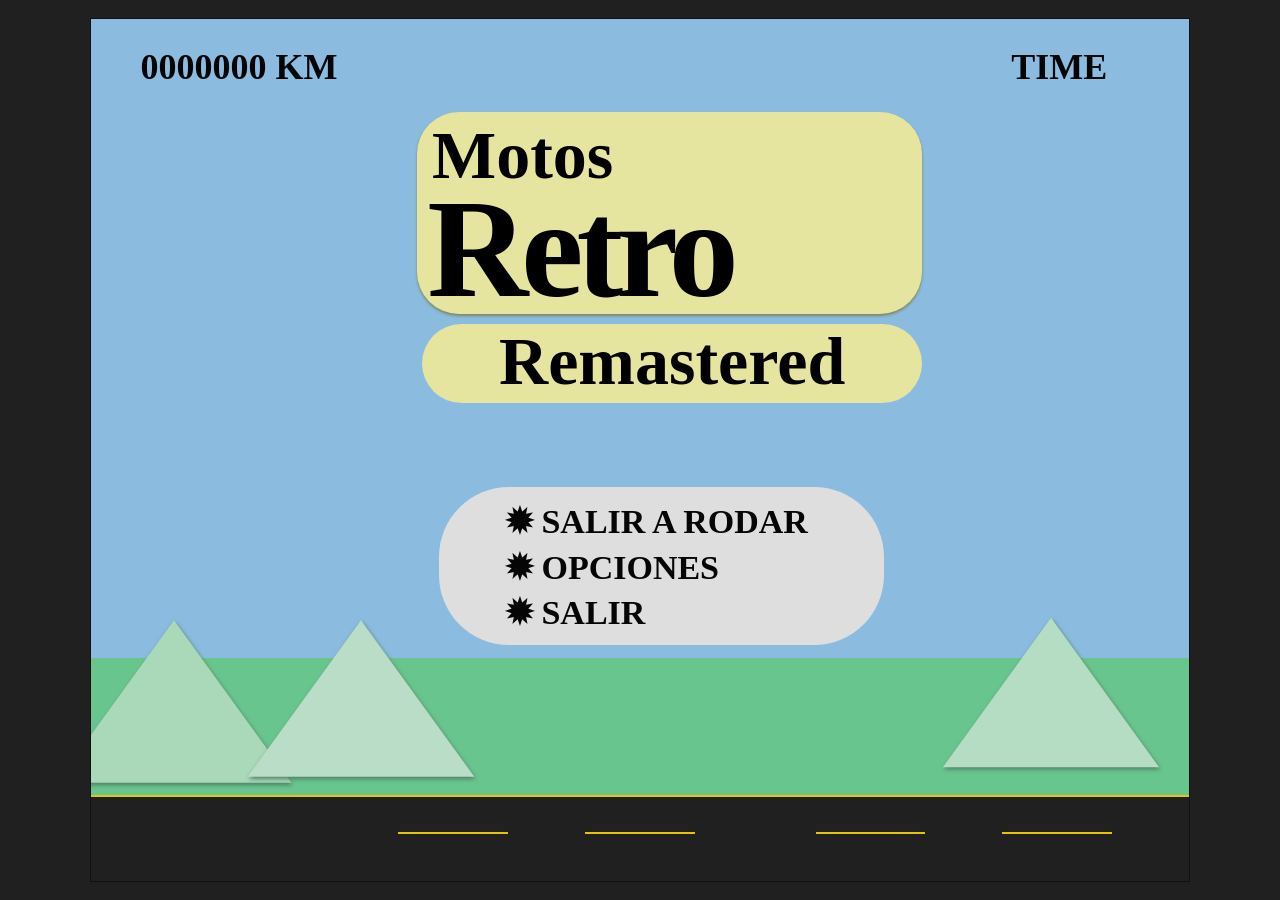
==== index.html @ 64a7cdd2 "Add files via upload" ====
<!DOCTYPE html>
<html lang="es">
<head>
  <meta charset="UTF-8">
  <meta name="viewport" content="width=device-width, initial-scale=1.0">
  <title>Motos Retro Remastered</title>
  <link rel="stylesheet" href="style.css">
</head>
<body>
  <main class="game-pantalla">
    <header class="marcadores">
      <p class="kilometers">0000000 KM</p>
      <p class="time">TIME</p>
    </header>

    <section class="game-titulo" aria-label="Motos Retro Remastered">
      <div class="title-main">
        <span class="title-small">Motos</span>
        <h1>Retro</h1>
      </div>
      <div class="title-sub">Remastered</div>
    </section>

   <div class="cloud cloud-left">
      <img src="imagenes/pngtree-pixel-art-white-cloud-graphic-design-vector-png-image_16480393.png" alt="">
   </div>

   <div class="cloud cloud-right">
      <img src="imagenes/pngtree-pixel-art-white-cloud-graphic-design-vector-png-image_16480393.png" alt="">
   </div>

    <section class="montanha" aria-hidden="true">
      <div class="mountain mountain-left"></div>
      <div class="mountain mountain-center"></div>
      <div class="mountain mountain-right"></div>
    </section>

    <nav class="menu" aria-label="Menú principal">
      <a href="#" class="menu-button">✹ SALIR A RODAR</a>
      <a href="#" class="menu-button">✹ OPCIONES</a>
      <a href="#" class="menu-button">✹ SALIR</a>
    </nav>

    <div class="motorcycle" aria-hidden="true"><img src="imagenes/moto.png" alt=""></div>

    <div class="calle" aria-hidden="true">
      <span class="road-line line-one"></span>
      <span class="road-line line-two"></span>
      <span class="road-line line-three"></span>
      <span class="road-line line-four"></span>
    </div>
  </main>
</body>
</html>
---- style.css ----
* {
  box-sizing: border-box;
  margin: 0;
  padding: 0;
}

html, body {
  min-height: 100%;
}

body {
  display: grid;
  place-items: center;
  min-height: 100vh;
  padding: 16px;
  background: #202020;
  font-family: Georgia, "Times New Roman", serif;
}

.game-pantalla {
  position: relative;
  width: min(100%, 1100px);
  aspect-ratio: 977 / 768;
  min-height: 560px;
  overflow: hidden;
  border: 1px solid #111;
  background: linear-gradient(
    to bottom,
    #8bbce0 0%,
    #8bbce0 74.1%,
    #69c58e 74.1%,
    #69c58e 90%,
    #202020 90%,
    #202020 100%
  );
}


.marcadores {
  position: absolute;
  z-index: 5;
  top: 3.2%;
  left: 4.5%;
  right: 7%;
  display: flex;
  justify-content: space-between;
  align-items: center;
  color: #050505;
  font-size: clamp(17px, 3.6vw, 36px);
  font-weight: 900;
}

.time {
  margin-right: 0.5%;
}

/* Título */
.game-titulo {
  position: absolute;
  z-index: 4;
  top: 10.8%;
  left: 29.7%;
  width: 46%;
  color: #000;
  text-align: center;
  font-weight: 900;
}

.title-main {
  height: 28.2%;
  min-height: 150px;
  padding: 3% 2% 0;
  border-radius: 42px;
  background: #e6e5a0;
  box-shadow: 0 2px 3px #7e865d;
  text-align: left;
}

.title-small {
  display: block;
  margin-left: 1%;
  font-size: clamp(27px, 6.7vw, 68px);
  line-height: 0.85;
}

.title-main h1 {
  font-size: clamp(60px, 14vw, 140px);
  line-height: 0.92;
  letter-spacing: -7px;
}

.title-sub {
  margin: 2% 0 0 1%;
  padding: 0 3% 1%;
  border-radius: 50px;
  background: #e6e5a0;
  font-size: clamp(26px, 7vw, 68px);
  line-height: 1.1;
  white-space: nowrap;
}

/* Nubeisss*/
.cloud {
  position: absolute;
  z-index: 2;
  width: 120px;
}


.cloud img {
  width: 100%;
  height: auto;
  display: block;
}


.cloud-left {
  top: 31%;
  left: 10%;
}

.cloud-right {
  top: 31%;
  right: 5%;
}

/* Montaññis*/
.montanha {
  position: absolute;
  inset: 0;
  z-index: 1;
  pointer-events: none;
}

.mountain {
  position: absolute;
  bottom: 12.5%;
  width: 0;
  height: 0;
  border-left: 105px solid transparent;
  border-right: 105px solid transparent;
  border-bottom: 145px solid #b8ddc5;
  filter: drop-shadow(1px 2px 2px #507d67);
}

.mountain-left {
  left: -2%;
  transform: scale(1.12);
  border-bottom-color: #a9d9b8;
}

.mountain-center {
  left: 15%;
  bottom: 12.8%;
  transform: scale(1.08);
  border-bottom-color: #b9ddc7;
}

.mountain-right {
  right: 3%;
  bottom: 13.5%;
  transform: scale(1.03);
  border-bottom-color: #b5ddc4;
}

.menu {
  position: absolute;
  z-index: 6;
  top: 54.3%;
  left: 31.7%;
  width: 40.5%;
  min-height: 150px;
  padding: 14px 6% 10px 6%;
  display: flex;
  flex-direction: column;
  justify-content: center;
  gap: 3px;
  border-radius: 70px;
  background: #dedede;
}

.menu-button {
  display: block;
  width: fit-content;
  color: #050505;
  text-decoration: none;
  font-size: clamp(17px, 3.5vw, 34px);
  font-weight: 900;
  line-height: 1.25;
  white-space: nowrap;
  transform-origin: left center;
  transition:
    transform 180ms ease,
    color 180ms ease,
    text-shadow 180ms ease;
}

.menu-button:hover {
  color: #6b8f46;
  transform: translateX(9px) scale(1.06);
  text-shadow: 2px 2px 0 #c5c5c5;
}

/* motorcy mondiu*/
.motorcycle {
  position: absolute;
  z-index: 7;
  left: 1%;
  bottom: 1%;
  width: 190px;
}
.motorcycle img {
  width: 130%;
  height: auto;
  display: block;
}

/*la calle*/
.calle {
  position: absolute;
  z-index: 5;
  left: 0;
  right: 0;
  bottom: 0;
  height: 10%;
  min-height: 54px;
  border-top: 2px solid #e5c500;
  background: #202020;
}

.road-line {
  position: absolute;
  top: 42%;
  width: 10%;
  height: 2px;
  background: #e5c500;
}

.line-one { left: 28%; }
.line-two { left: 45%; }
.line-three { left: 66%; }
.line-four { left: 83%; }

@media (max-width: 650px) {
  .game-screen {
    min-height: 500px;
  }

  .title-main {
    min-height: 115px;
    border-radius: 28px;
  }

  .title-main h1 {
    letter-spacing: -4px;
  }

  .menu {
    min-height: 120px;
    border-radius: 48px;
    padding-left: 5%;
  }

  .cloud {
    transform: scale(.65);
  }

  .mountain {
    border-left-width: 75px;
    border-right-width: 75px;
    border-bottom-width: 105px;
  }
}

@media (prefers-reduced-motion: reduce) {
  .menu-button {
    transition: none;
  }
}
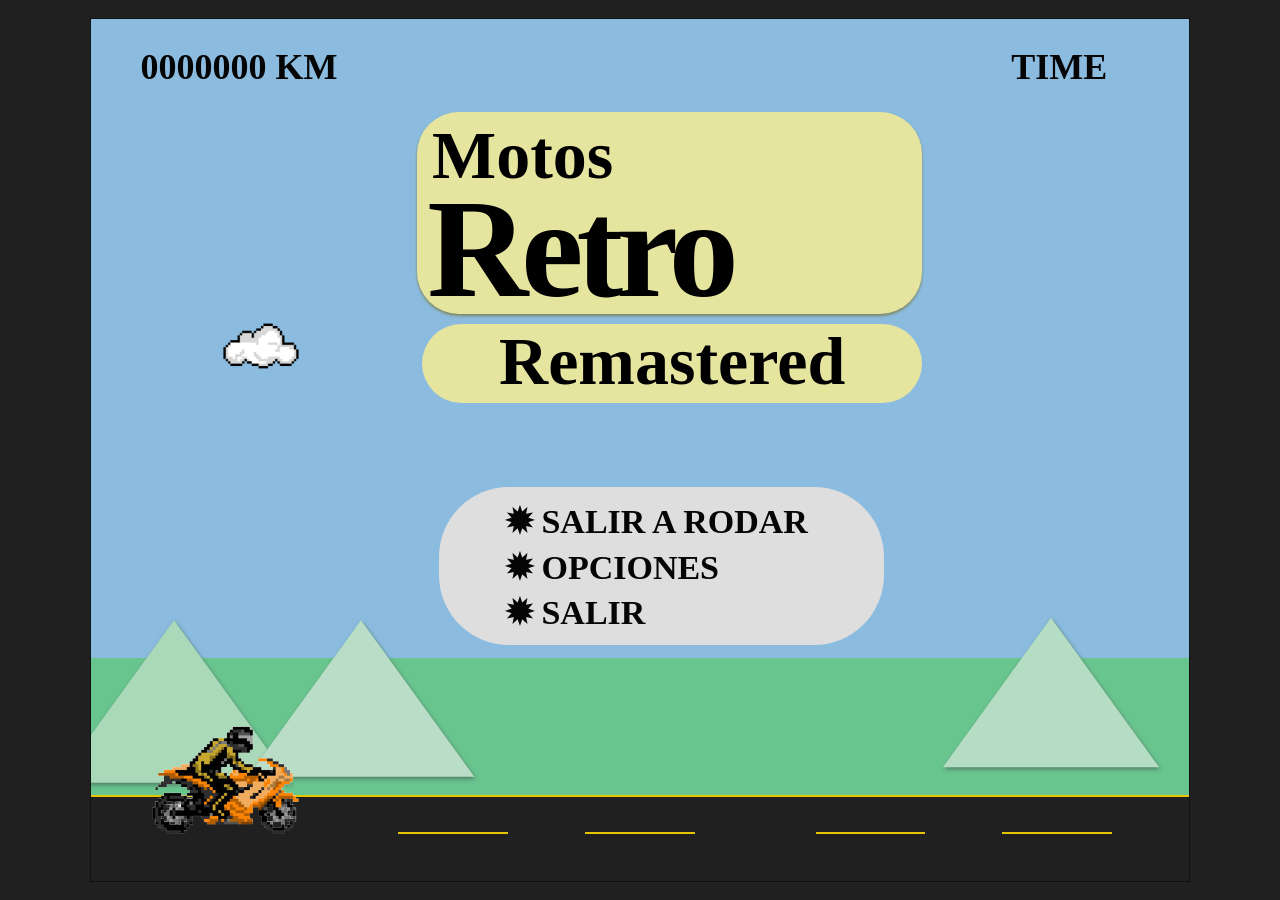
==== commit 224c5367: "borra images" ====
--- a/index.html
+++ b/index.html
@@ -22,7 +22,7 @@
     </section>
 
    <div class="cloud cloud-left">
-      <img src="imagenes/pngtree-pixel-art-white-cloud-graphic-design-vector-png-image_16480393.png" alt="">
+      <img src="pngtree-pixel-art-white-cloud-graphic-design-vector-png-image_16480393.png" alt="">
    </div>
 
    <div class="cloud cloud-right">
@@ -41,7 +41,7 @@
       <a href="#" class="menu-button">✹ SALIR</a>
     </nav>
 
-    <div class="motorcycle" aria-hidden="true"><img src="imagenes/moto.png" alt=""></div>
+    <div class="motorcycle" aria-hidden="true"><img src="moto.png" alt=""></div>
 
     <div class="calle" aria-hidden="true">
       <span class="road-line line-one"></span>
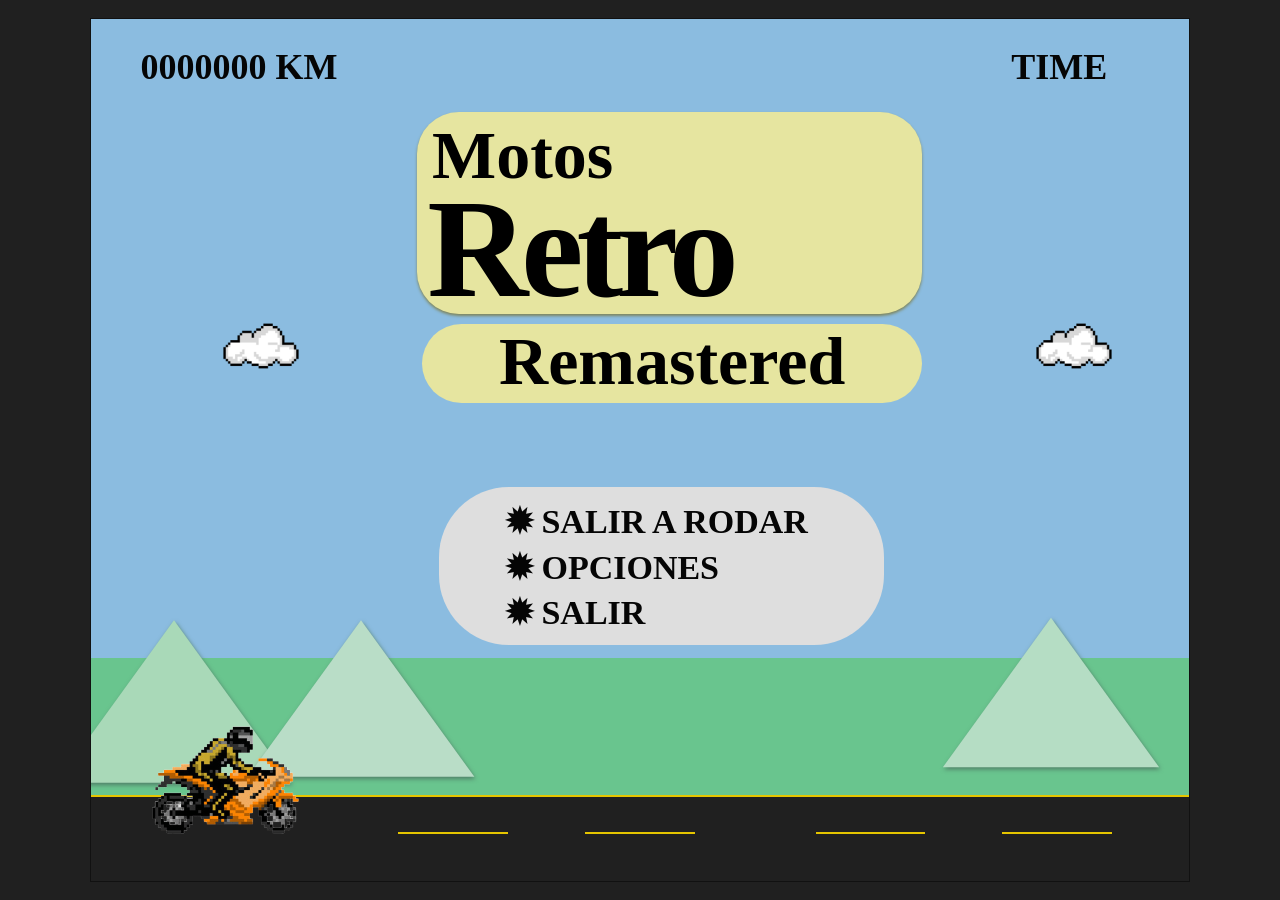
==== commit ec08a97f: "Add files via upload" ====
--- a/index.html
+++ b/index.html
@@ -22,11 +22,11 @@
     </section>
 
    <div class="cloud cloud-left">
-      <img src="pngtree-pixel-art-white-cloud-graphic-design-vector-png-image_16480393.png" alt="">
+      <img src="images/pngtree-pixel-art-white-cloud-graphic-design-vector-png-image_16480393.png" alt="">
    </div>
 
    <div class="cloud cloud-right">
-      <img src="imagenes/pngtree-pixel-art-white-cloud-graphic-design-vector-png-image_16480393.png" alt="">
+      <img src="images/pngtree-pixel-art-white-cloud-graphic-design-vector-png-image_16480393.png" alt="">
    </div>
 
     <section class="montanha" aria-hidden="true">
@@ -41,7 +41,7 @@
       <a href="#" class="menu-button">✹ SALIR</a>
     </nav>
 
-    <div class="motorcycle" aria-hidden="true"><img src="moto.png" alt=""></div>
+    <div class="motorcycle" aria-hidden="true"><img src="images/moto.png" alt=""></div>
 
     <div class="calle" aria-hidden="true">
       <span class="road-line line-one"></span>
